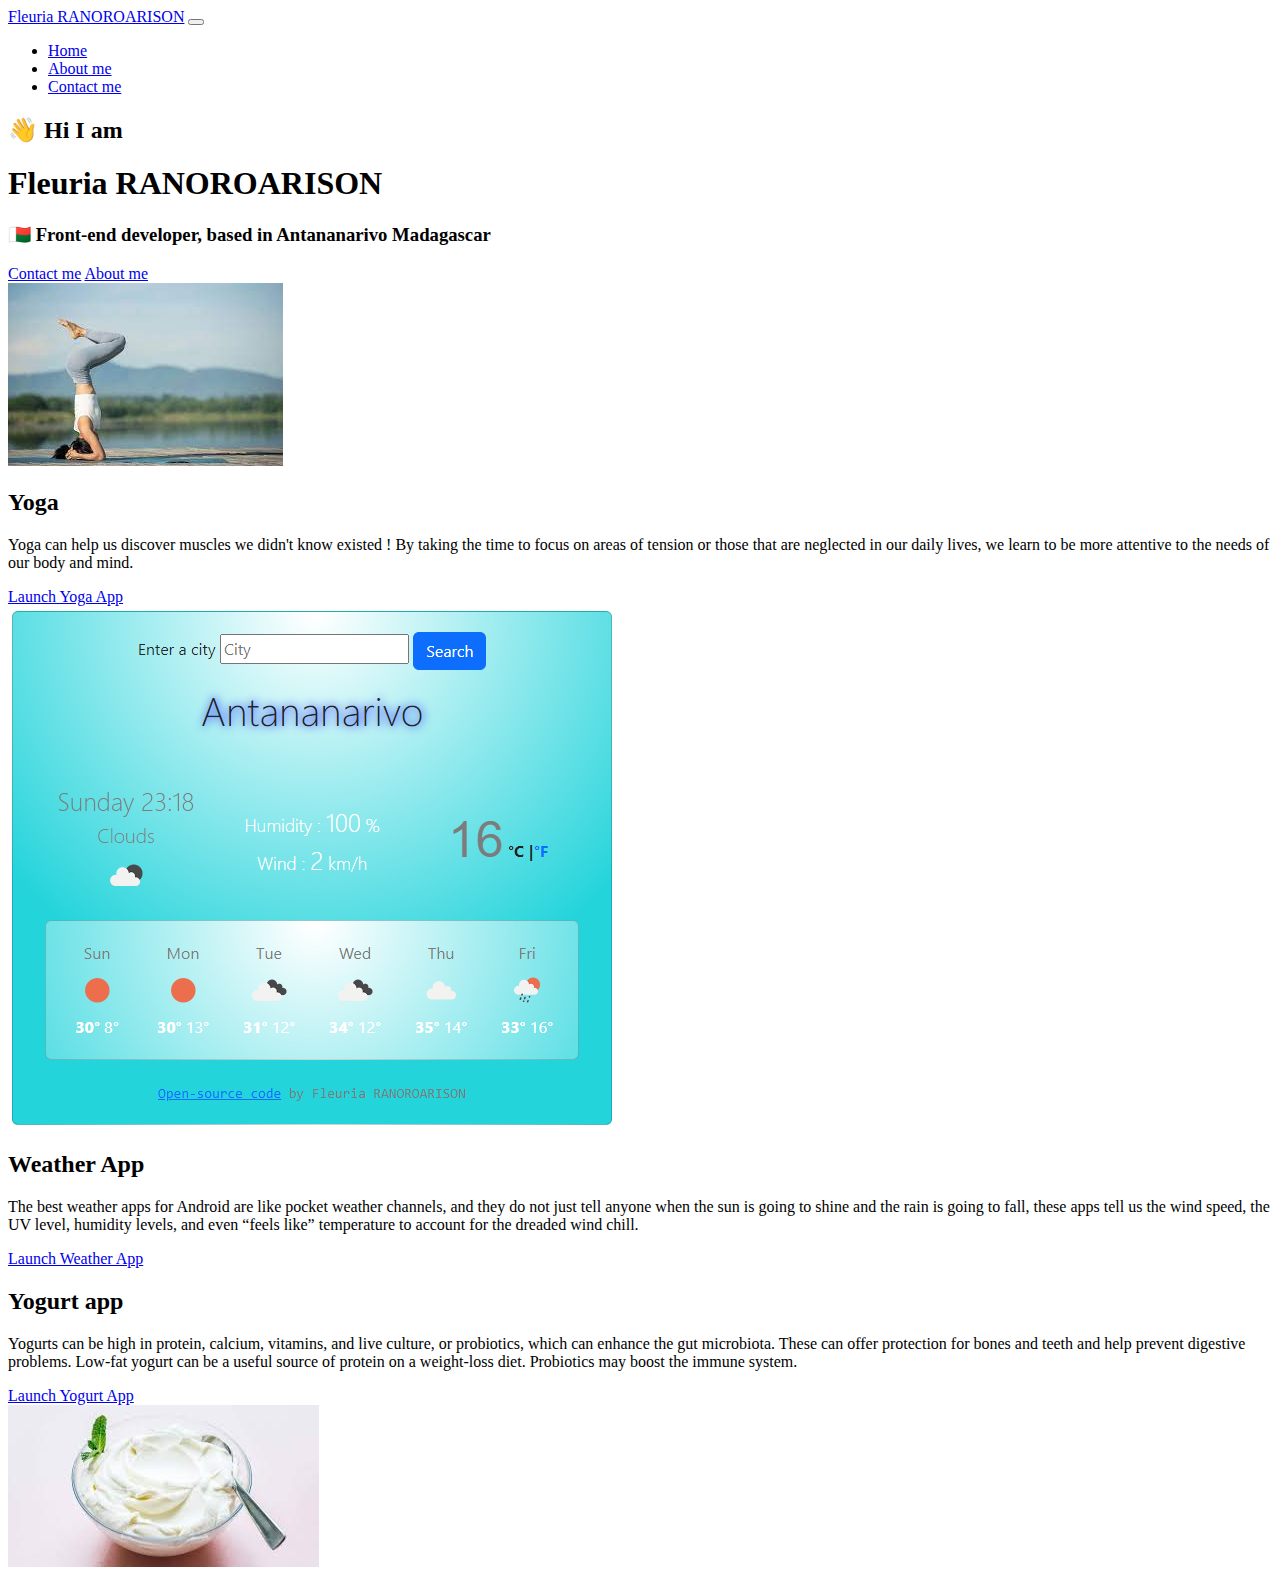
==== index.html @ c71eca7c "Creation project" ====
<!DOCTYPE html>
<html lang="en">
  <head>
    <title>Fleuria RANOROARISON_Front-end developer from Madagascar</title>
    <meta name="description" content="Welcome to Fleuria RANOROARISON's website and discover some of her projects" />
    <meta charset="UTF-8" />
    <meta http-equiv="X-UA-Compatible" content="IE=edge" />
    <meta name="viewport" content="width=device-width, initial-scale=1.0" />
        <link
      href="https://cdn.jsdelivr.net/npm/bootstrap@5.3.2/dist/css/bootstrap.min.css"
      rel="stylesheet"
      integrity="sha384-T3c6CoIi6uLrA9TneNEoa7RxnatzjcDSCmG1MXxSR1GAsXEV/Dwwykc2MPK8M2HN"
      crossorigin="anonymous"
    />
    <link rel="stylesheet" href="style.css" />
  </head>
  <body>
    <nav class="navbar navbar-expand-lg bg-body-tertiary fixed-top">
      <div class="container-fluid">
        <a class="navbar-brand" href="#">Fleuria RANOROARISON</a>
        <button
          class="navbar-toggler"
          type="button"
          data-bs-toggle="collapse"
          data-bs-target="#navbarNav"
          aria-controls="navbarNav"
          aria-expanded="false"
          aria-label="Toggle navigation"
        >
          <span class="navbar-toggler-icon"></span>
        </button>
        <div class="collapse navbar-collapse" id="navbarNav">
          <ul class="navbar-nav">
            <li class="nav-item">
              <a class="nav-link active" aria-current="page" href="index.html"
                >Home</a
              >
            </li>
            <li class="nav-item">
              <a class="nav-link" href="about.html">About me</a>
            </li>
            <li class="nav-item">
              <a class="nav-link" href="about.html#contact-me">Contact me</a>
            </li>
          </ul>
        </div>
      </div>
    </nav>
    <h2>👋 Hi I am</h2>
    <h1>Fleuria RANOROARISON</h1>
    <h3>🇲🇬 Front-end developer, based in Antananarivo Madagascar</h3>
    <div class="navigation-links">
      <a href="about.html#contact-me" class="contact-link">Contact me</a>
      <a href="about.html" class="about-link">About me</a>
    </div>

    <div class="container">
      <div class="row">
        <div class="col-md-6">
          <img src="images/yoga.jpg" class="img-fluid rounded" />
        </div>
        <div class="col-md-6">
          <h2 class="mb-3">Yoga</h2>
          <p>
            Yoga can help us discover muscles we didn't know existed ! By taking
            the time to focus on areas of tension or those that are neglected in
            our daily lives, we learn to be more attentive to the needs of our
            body and mind.
          </p>
          <div class="mt-0 navigation-links">
            <a href="index.html" class="yoga-link">Launch Yoga App</a>
          </div>
        </div>
      </div>
      <div class="row mt-5">
        <div class="col-md-6">
          <img src="images/weather.png" class="img-fluid rounded" />
        </div>
        <div class="col-md-6">
          <h2 class="mb-3">Weather App</h2>
          <p>
            The best weather apps for Android are like pocket weather channels,
            and they do not just tell anyone when the sun is going to shine and
            the rain is going to fall, these apps tell us the wind speed, the UV
            level, humidity levels, and even “feels like” temperature to account
            for the dreaded wind chill.
          </p>
          <div class="mt-0 navigation-links">
            <a href="index.html" class="weather-link">Launch Weather App</a>
          </div>
        </div>
      </div>
      <div class="row mt-5">
        <div class="col-md-6">
          <h2 class="mb-3">Yogurt app</h2>
          <p>
            Yogurts can be high in protein, calcium, vitamins, and live culture,
            or probiotics, which can enhance the gut microbiota. These can offer
            protection for bones and teeth and help prevent digestive problems.
            Low-fat yogurt can be a useful source of protein on a weight-loss
            diet. Probiotics may boost the immune system.
          </p>
          <div class="mt-0 navigation-links">
            <a href="index.html" class="yogurt-link">Launch Yogurt App</a>
          </div>
        </div>
        <div class="col-md-6">
          <img src="images/yogurt.jpg" class="img-fluid rounded" />
        </div>
      </div>
    </div>
    <script
      src="https://cdn.jsdelivr.net/npm/bootstrap@5.3.2/dist/js/bootstrap.bundle.min.js"
      integrity="sha384-C6RzsynM9kWDrMNeT87bh95OGNyZPhcTNXj1NW7RuBCsyN/o0jlpcV8Qyq46cDfL"
      crossorigin="anonymous"
    ></script>
  </body>
</html>
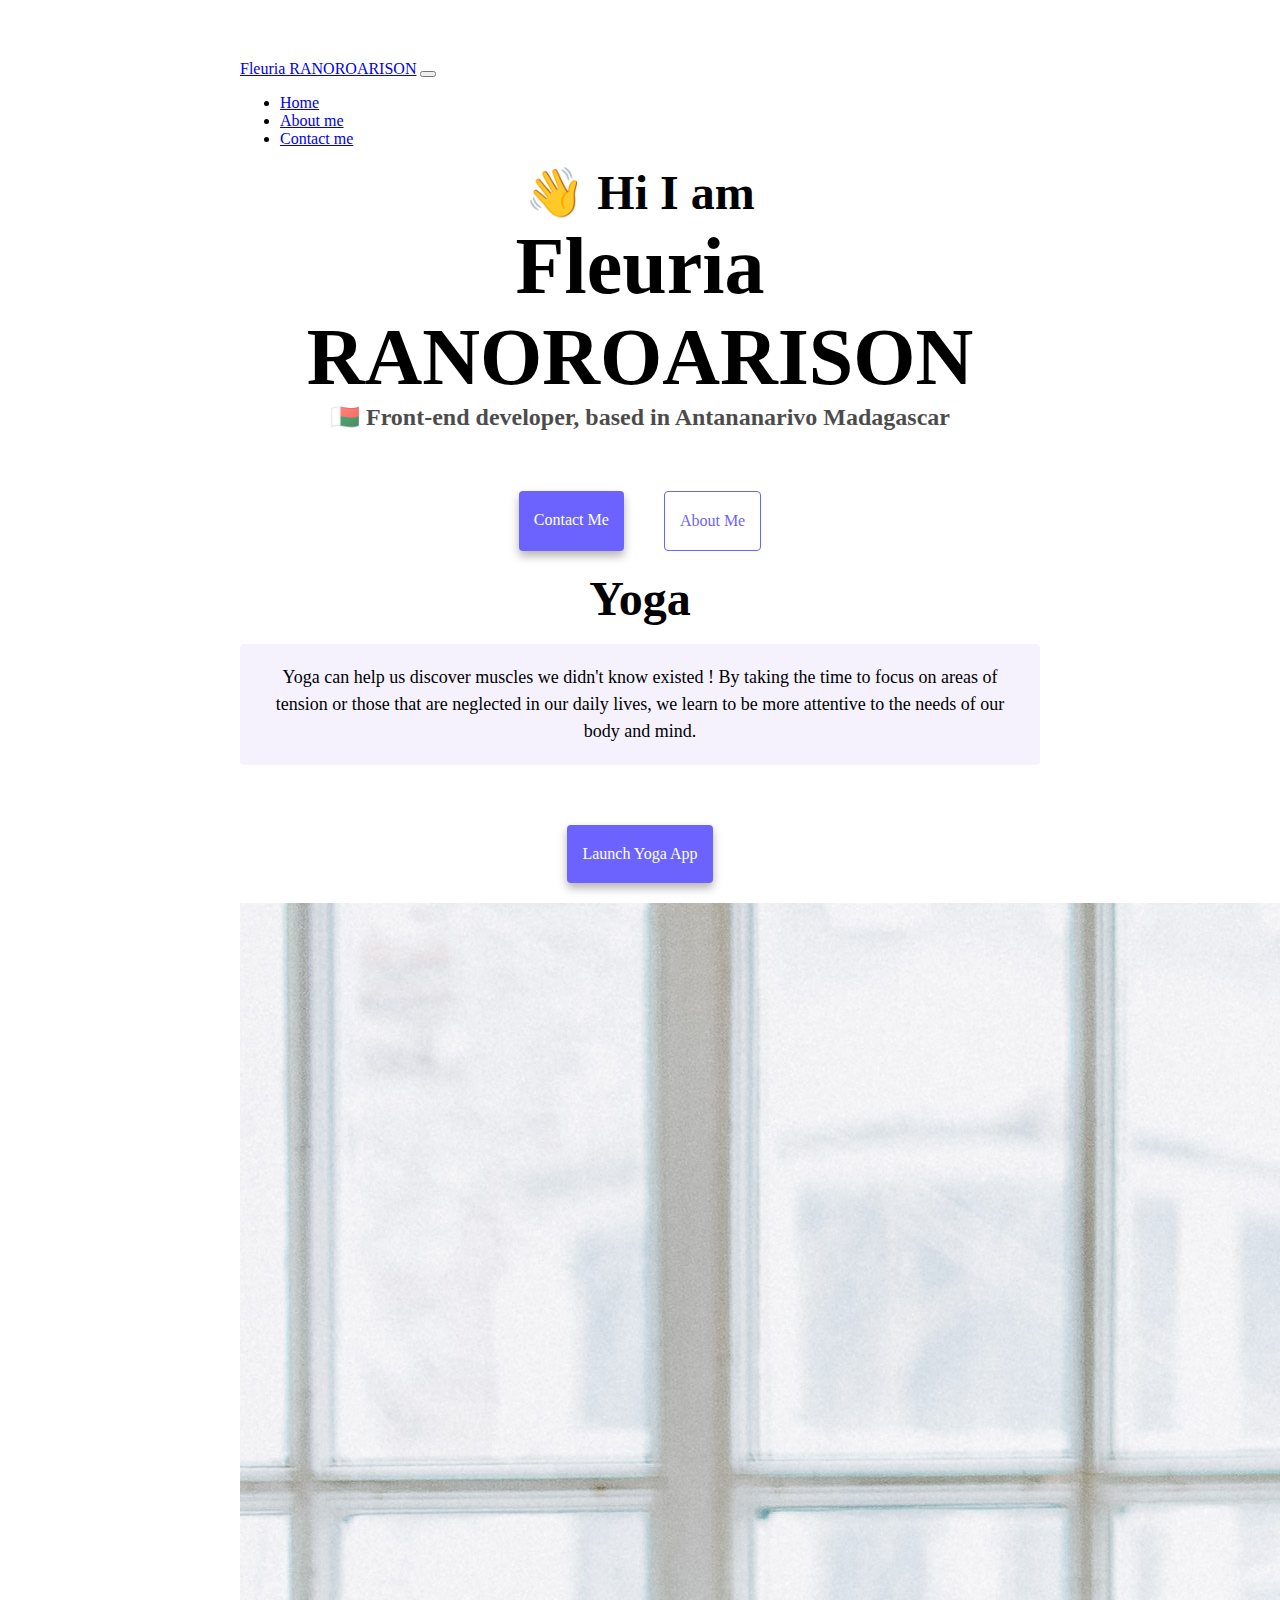
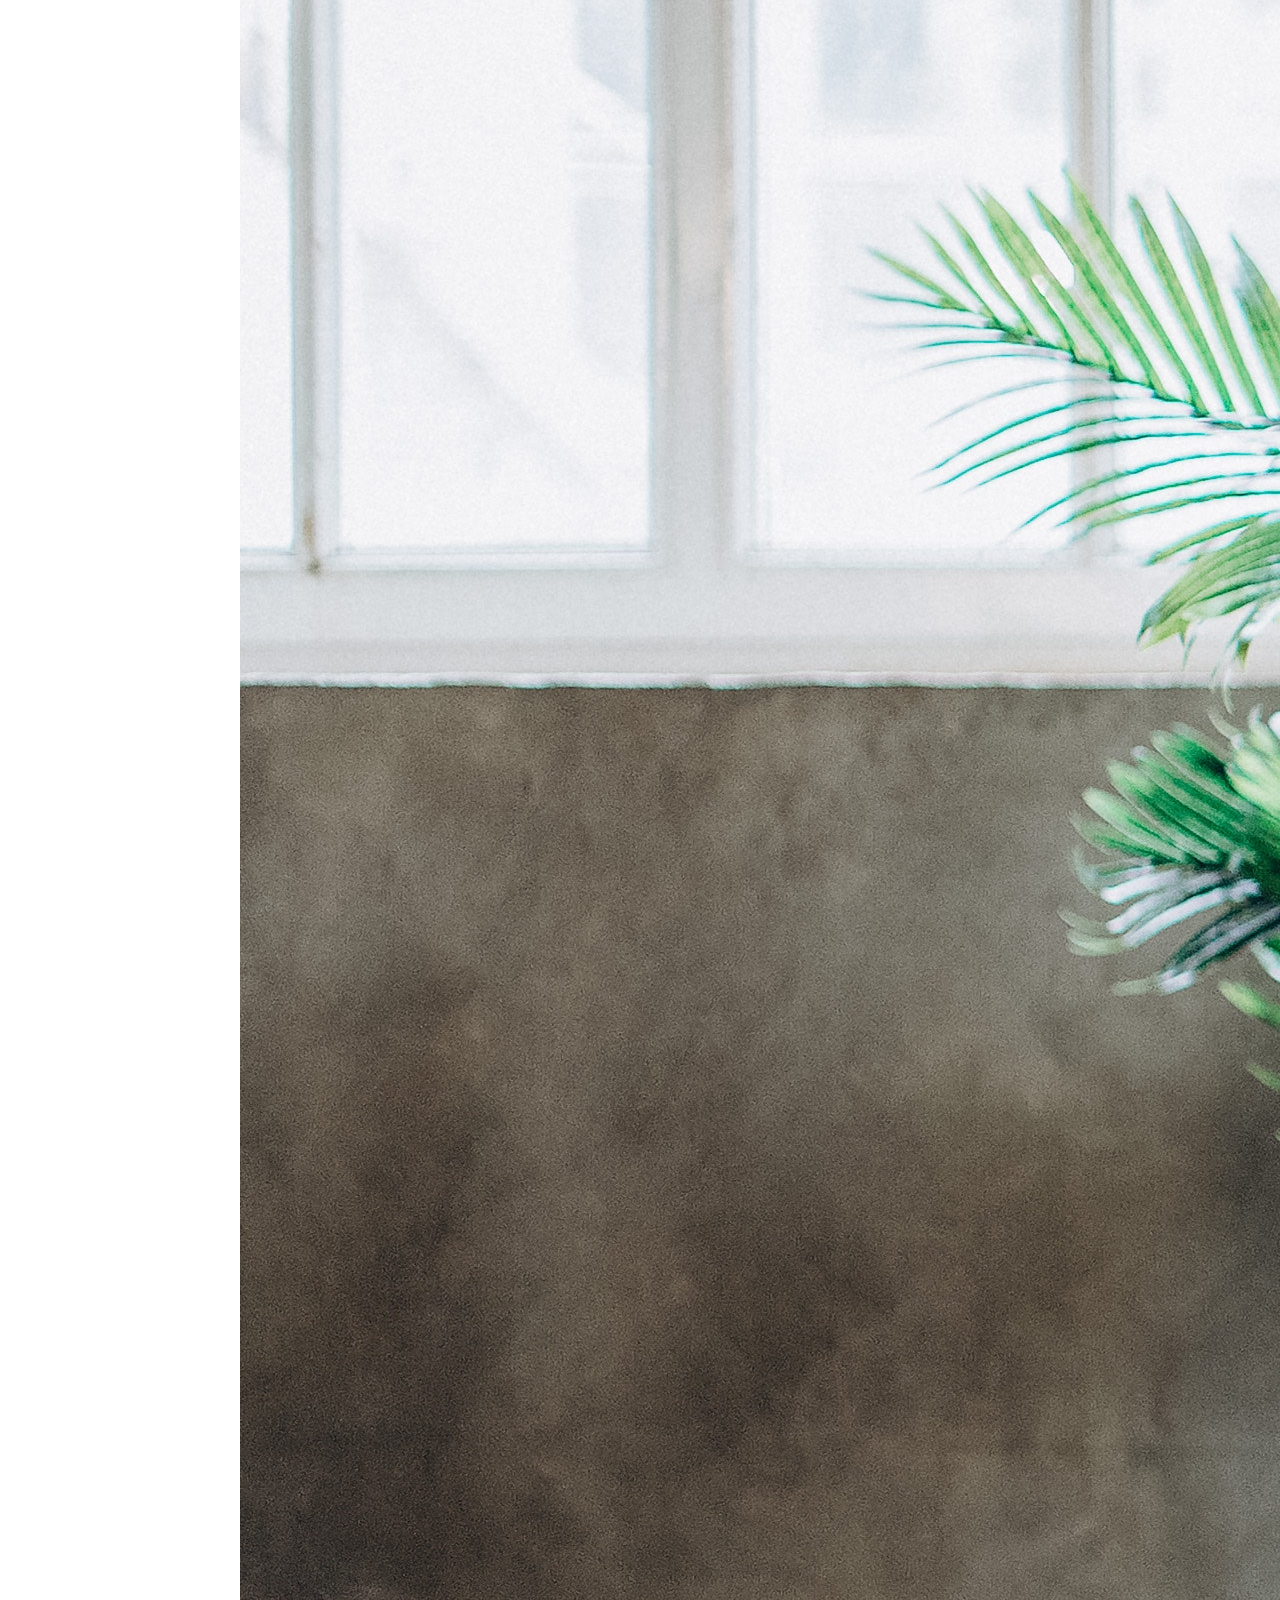
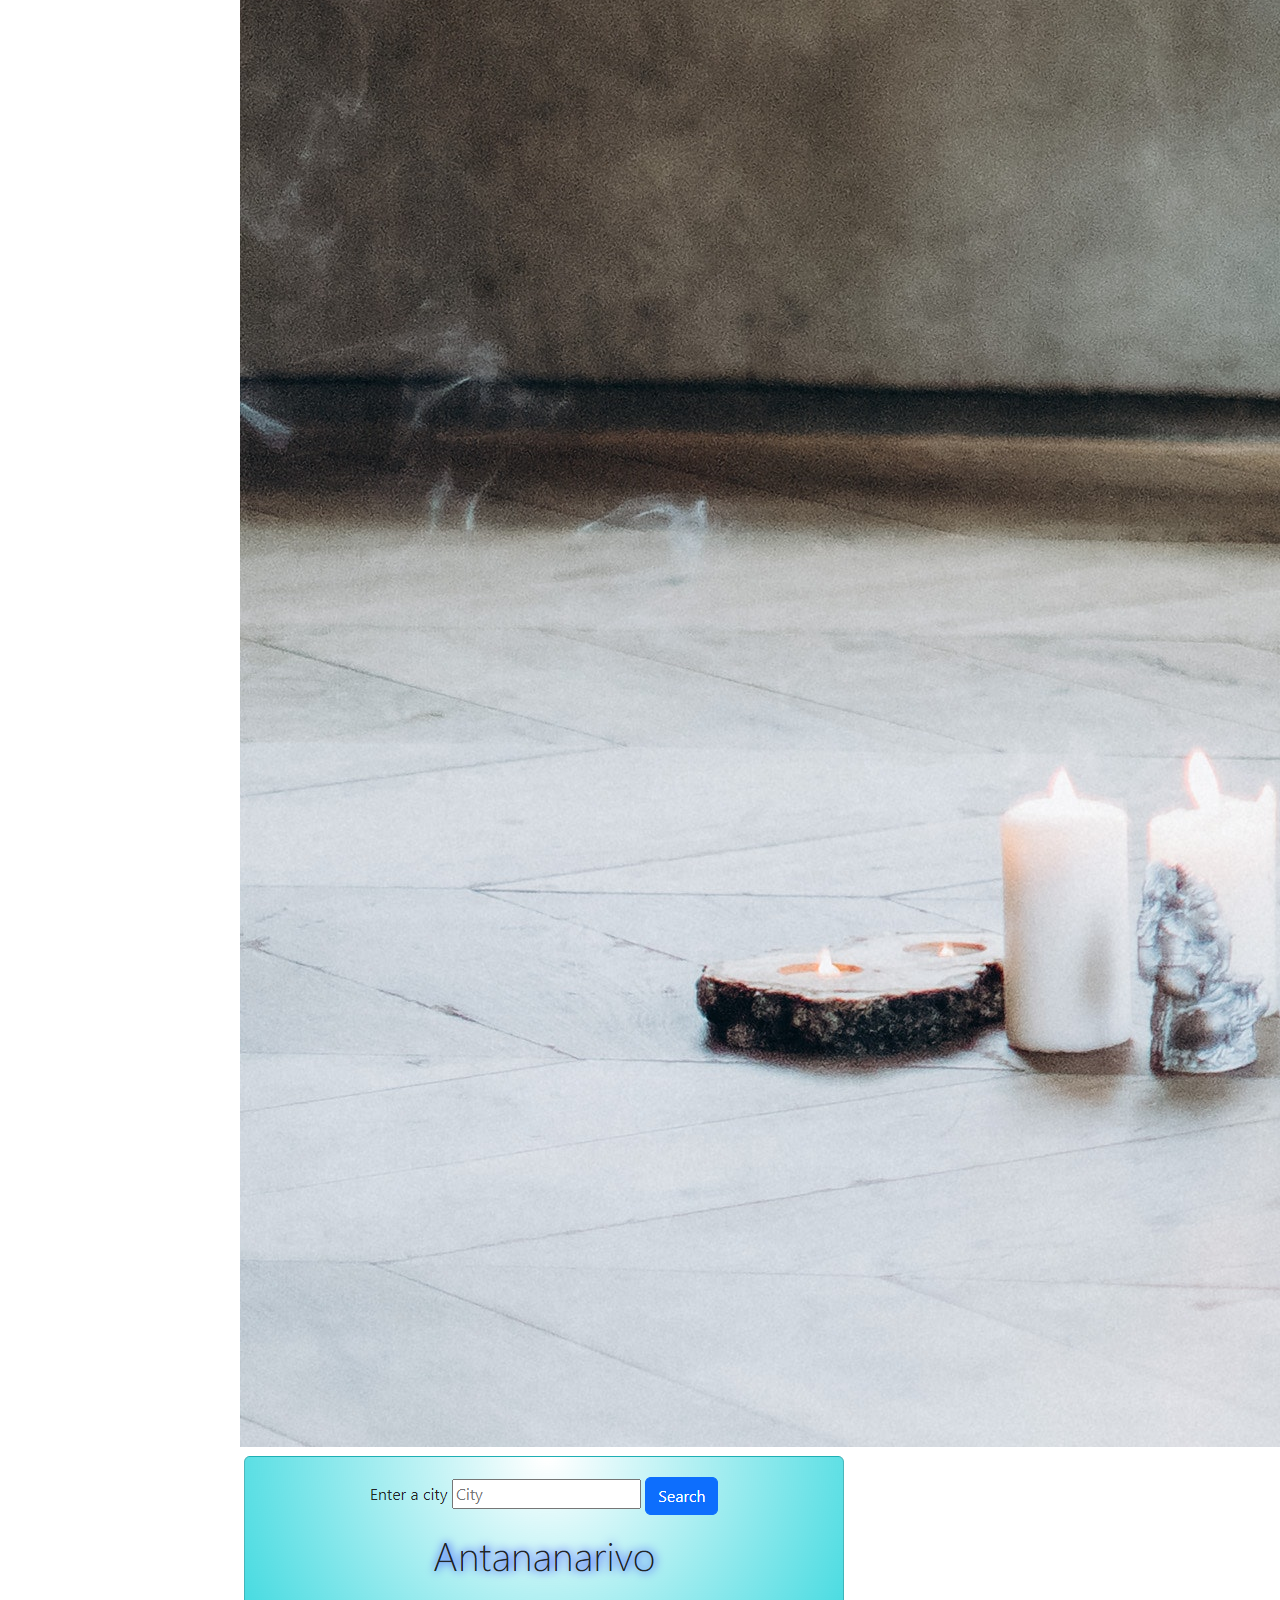
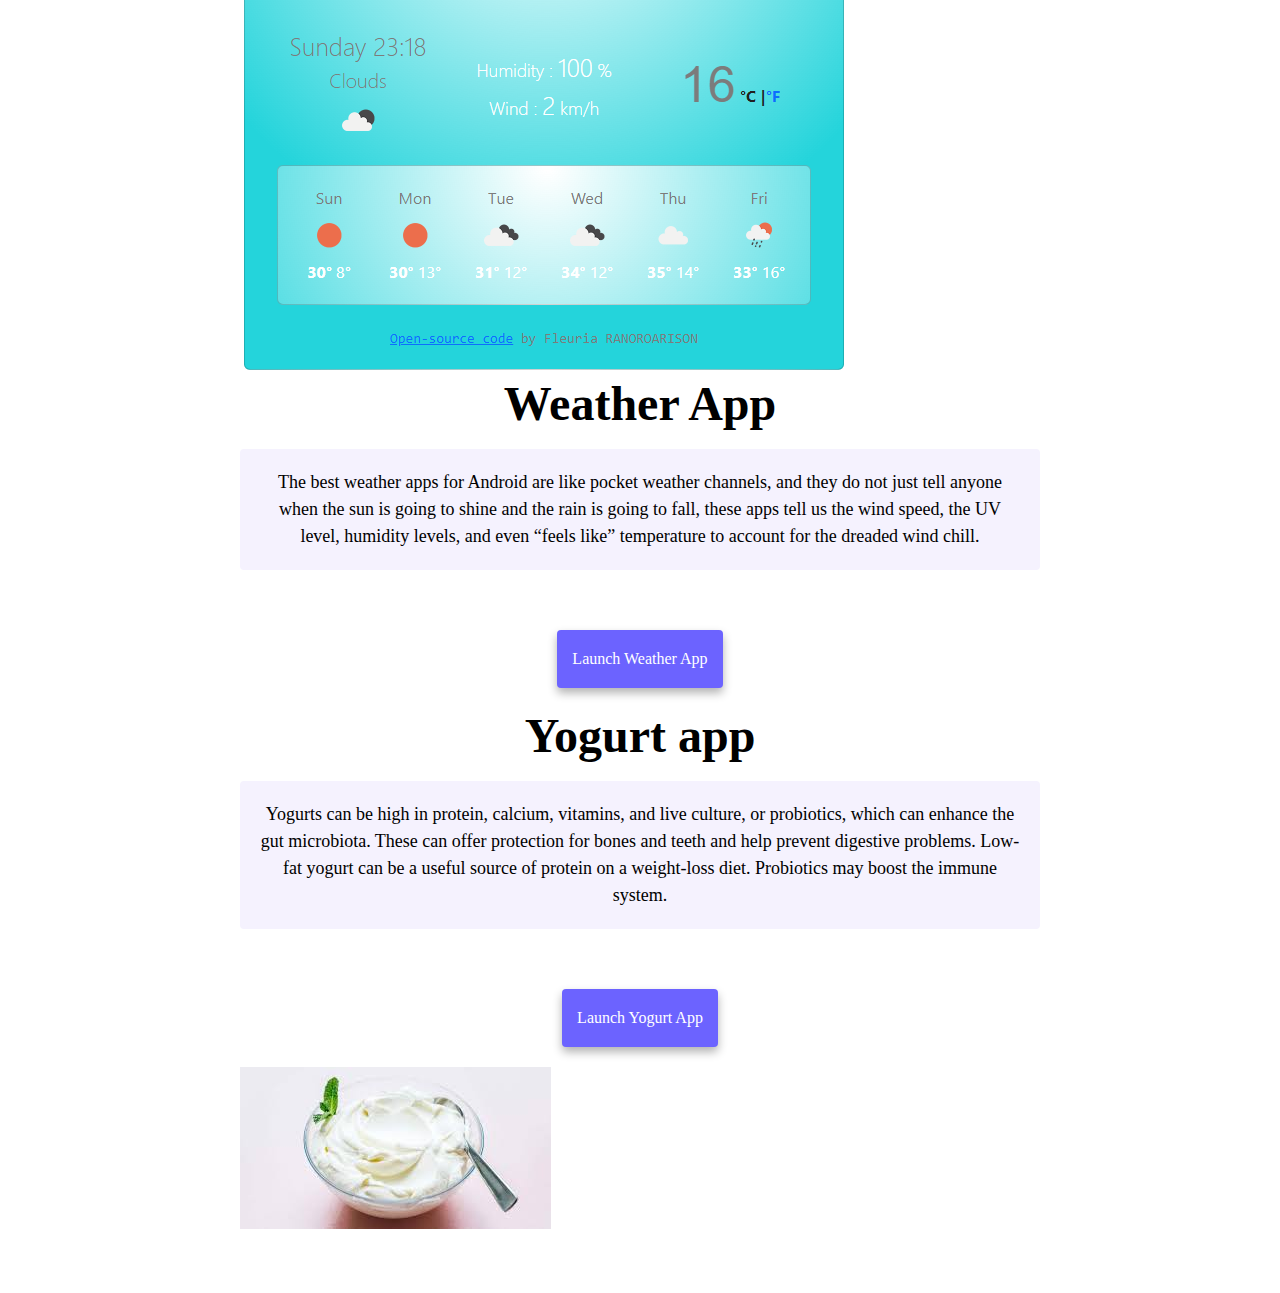
==== commit 684b5b85: "Added SEO" ====
--- a/index.html
+++ b/index.html
@@ -12,7 +12,7 @@
       integrity="sha384-T3c6CoIi6uLrA9TneNEoa7RxnatzjcDSCmG1MXxSR1GAsXEV/Dwwykc2MPK8M2HN"
       crossorigin="anonymous"
     />
-    <link rel="stylesheet" href="style.css" />
+    <link rel="stylesheet" href="css/styles.css" />
   </head>
   <body>
     <nav class="navbar navbar-expand-lg bg-body-tertiary fixed-top">
@@ -32,15 +32,15 @@
         <div class="collapse navbar-collapse" id="navbarNav">
           <ul class="navbar-nav">
             <li class="nav-item">
-              <a class="nav-link active" aria-current="page" href="index.html"
+              <a class="nav-link active" aria-current="page" href="index.html" title="Homepage"
                 >Home</a
               >
             </li>
             <li class="nav-item">
-              <a class="nav-link" href="about.html">About me</a>
+              <a class="nav-link" href="about.html" title="About Fleuria RANOROARISON">About me</a>
             </li>
             <li class="nav-item">
-              <a class="nav-link" href="about.html#contact-me">Contact me</a>
+              <a class="nav-link" href="about.html#contact-me" title="Contact">Contact me</a>
             </li>
           </ul>
         </div>
@@ -50,15 +50,12 @@
     <h1>Fleuria RANOROARISON</h1>
     <h3>🇲🇬 Front-end developer, based in Antananarivo Madagascar</h3>
     <div class="navigation-links">
-      <a href="about.html#contact-me" class="contact-link">Contact me</a>
-      <a href="about.html" class="about-link">About me</a>
+      <a href="about.html#contact-me" class="contact-link" title="Contact">Contact me</a>
+      <a href="about.html" class="about-link" title="Contact">About me</a>
     </div>
 
     <div class="container">
       <div class="row">
-        <div class="col-md-6">
-          <img src="images/yoga.jpg" class="img-fluid rounded" />
-        </div>
         <div class="col-md-6">
           <h2 class="mb-3">Yoga</h2>
           <p>
@@ -68,13 +65,16 @@
             body and mind.
           </p>
           <div class="mt-0 navigation-links">
-            <a href="index.html" class="yoga-link">Launch Yoga App</a>
+            <a href="index.html" class="yoga-link" title="Launch Yoga App">Launch Yoga App</a>
           </div>
+        </div>
+        <div class="col-md-6">
+          <img src="images/yoga.jpg" class="img-fluid rounded" title="Woman practising yoga"/>
         </div>
       </div>
       <div class="row mt-5">
         <div class="col-md-6">
-          <img src="images/weather.png" class="img-fluid rounded" />
+          <img src="images/weather.png" class="img-fluid rounded" title="Weather App"/>
         </div>
         <div class="col-md-6">
           <h2 class="mb-3">Weather App</h2>
@@ -86,7 +86,7 @@
             for the dreaded wind chill.
           </p>
           <div class="mt-0 navigation-links">
-            <a href="index.html" class="weather-link">Launch Weather App</a>
+            <a href="index.html" class="weather-link" title="Launch Weather App">Launch Weather App</a>
           </div>
         </div>
       </div>
@@ -101,11 +101,11 @@
             diet. Probiotics may boost the immune system.
           </p>
           <div class="mt-0 navigation-links">
-            <a href="index.html" class="yogurt-link">Launch Yogurt App</a>
+            <a href="index.html" class="yogurt-link" title="Launch Yogurt App">Launch Yogurt App</a>
           </div>
         </div>
         <div class="col-md-6">
-          <img src="images/yogurt.jpg" class="img-fluid rounded" />
+          <img src="images/yogurt.jpg" class="img-fluid rounded" title="Greek Yogurt"/>
         </div>
       </div>
     </div>
--- a/css/styles.css
+++ b/css/styles.css
@@ -0,0 +1,106 @@
+:root {
+    --primary-color: #6c63ff;
+    --secondary-color: #f5f2fe;
+    --box-shadow: 0 5px 10px rgba(0, 0, 0, 0.3);
+  }
+  
+  body {
+    margin: 60px auto;
+    max-width: 800px;
+  }
+  
+  h1,
+  h2,
+  h3 {
+    text-align: center;
+    margin: 0;
+  }
+  
+  h1 {
+    font-size: 80px;
+  }
+  
+  h2 {
+    font-size: 48px;
+  }
+  
+  h3 {
+    font-size: 24px;
+    opacity: 0.7;
+  }
+  
+  p {
+    background: var(--secondary-color);
+    padding: 20px;
+    border-radius: 4px;
+    font-size: 18px;
+    line-height: 1.5;
+    text-align: center;
+  }
+  
+  .navigation-links {
+    display: flex;
+    margin-top: 40px;
+    justify-content: center;
+  }
+  
+  .navigation-links a {
+    margin: 20px;
+    border-radius: 4px;
+    padding: 20px 15px;
+    text-decoration: none;
+    text-transform: capitalize;
+  }
+  
+  .contact-link {
+    background: var(--primary-color);
+    box-shadow: var(--box-shadow);
+    color: white;
+  }
+  
+  .about-link {
+    color: var(--primary-color);
+    border: 1px solid var(--primary-color);
+  }
+  
+  .homepage-link {
+    color: var(--primary-color);
+    text-align: center;
+    display: block;
+  }
+  .yoga-link {
+    background: var(--primary-color);
+    box-shadow: var(--box-shadow);
+    color: white;
+  }
+  .weather-link {
+    background: var(--primary-color);
+    box-shadow: var(--box-shadow);
+    color: white;
+  }
+  .yogurt-link {
+    background: var(--primary-color);
+    box-shadow: var(--box-shadow);
+    color: white;
+  }
+  .about-paragraphs {
+    display: flex;
+    margin: 30px 0;
+  }
+  
+  .about-paragraphs p {
+    margin: 10px;
+  }
+  
+  .email-link {
+    display: flex;
+    justify-content: center;
+    color: var(--primary-color);
+    font-size: 28px;
+    text-decoration: none;
+  }
+  
+  .email-link:hover {
+    text-decoration: underline;
+  }
+  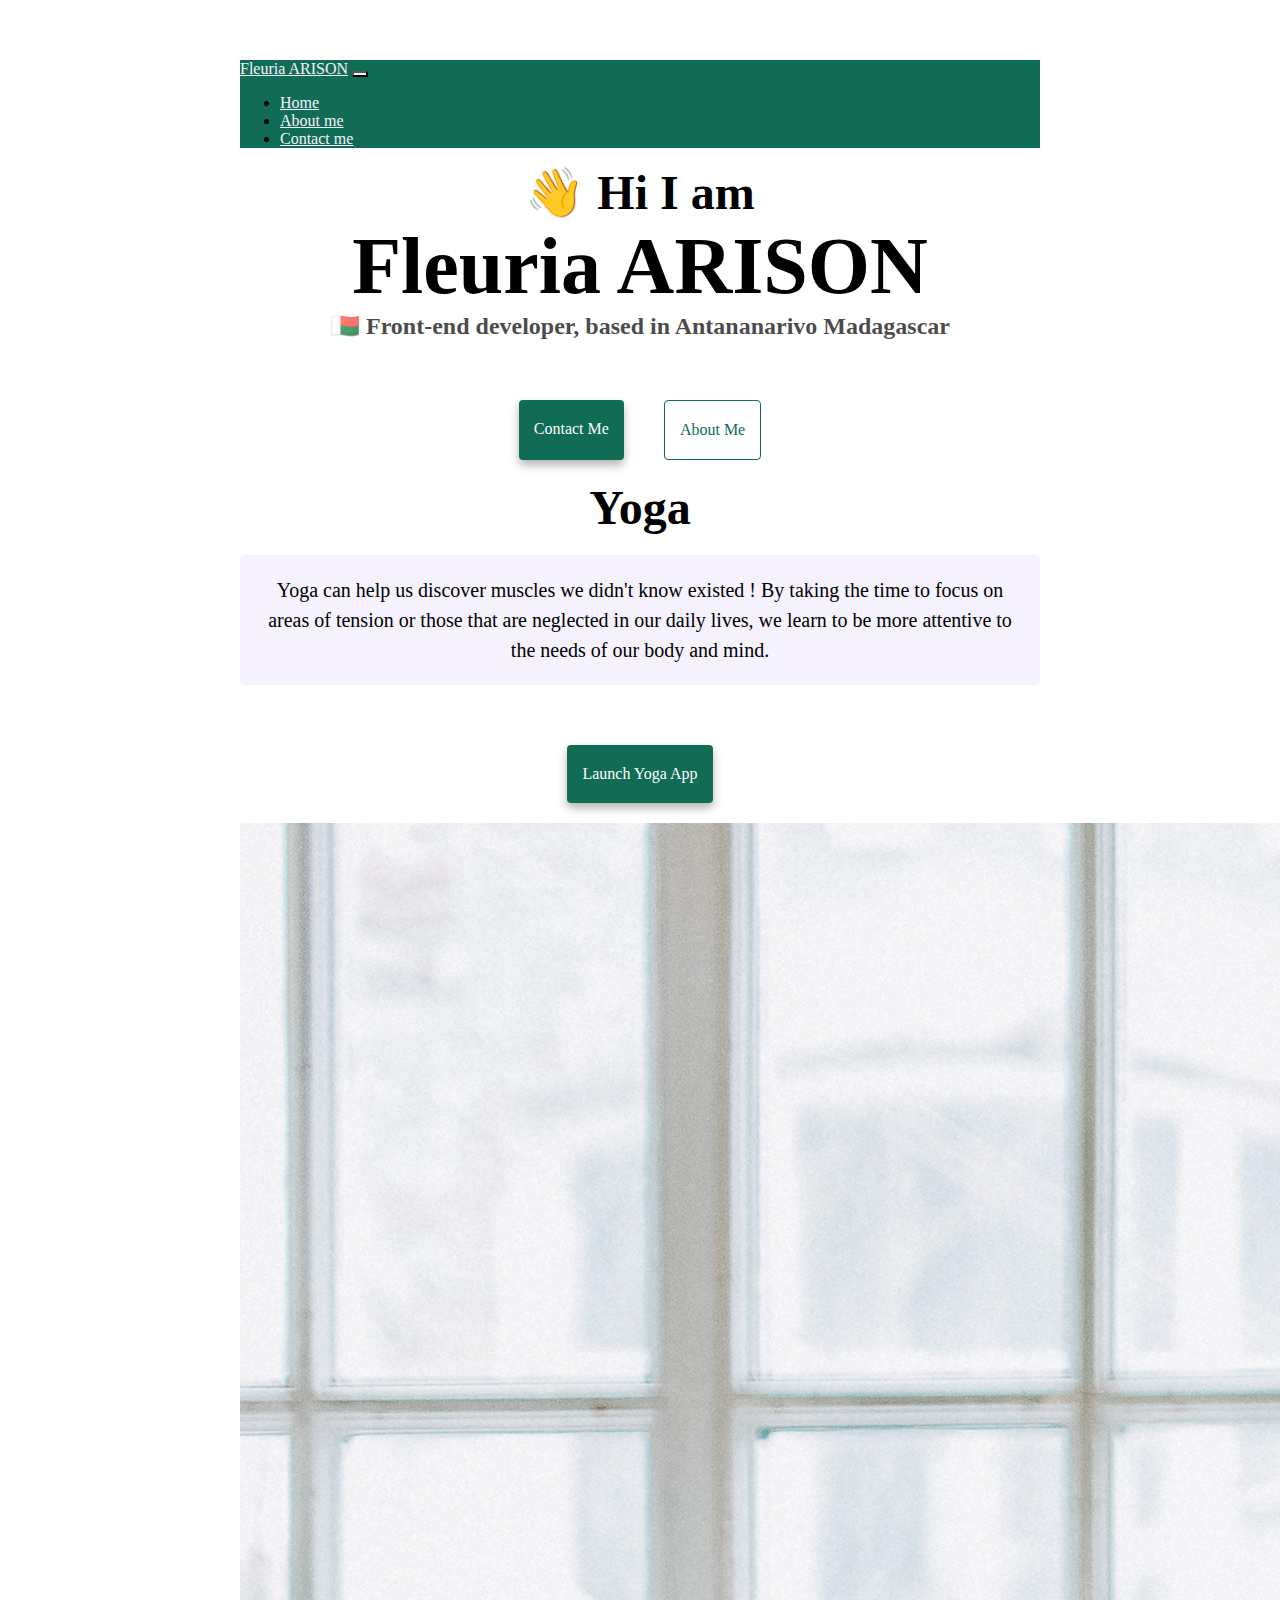
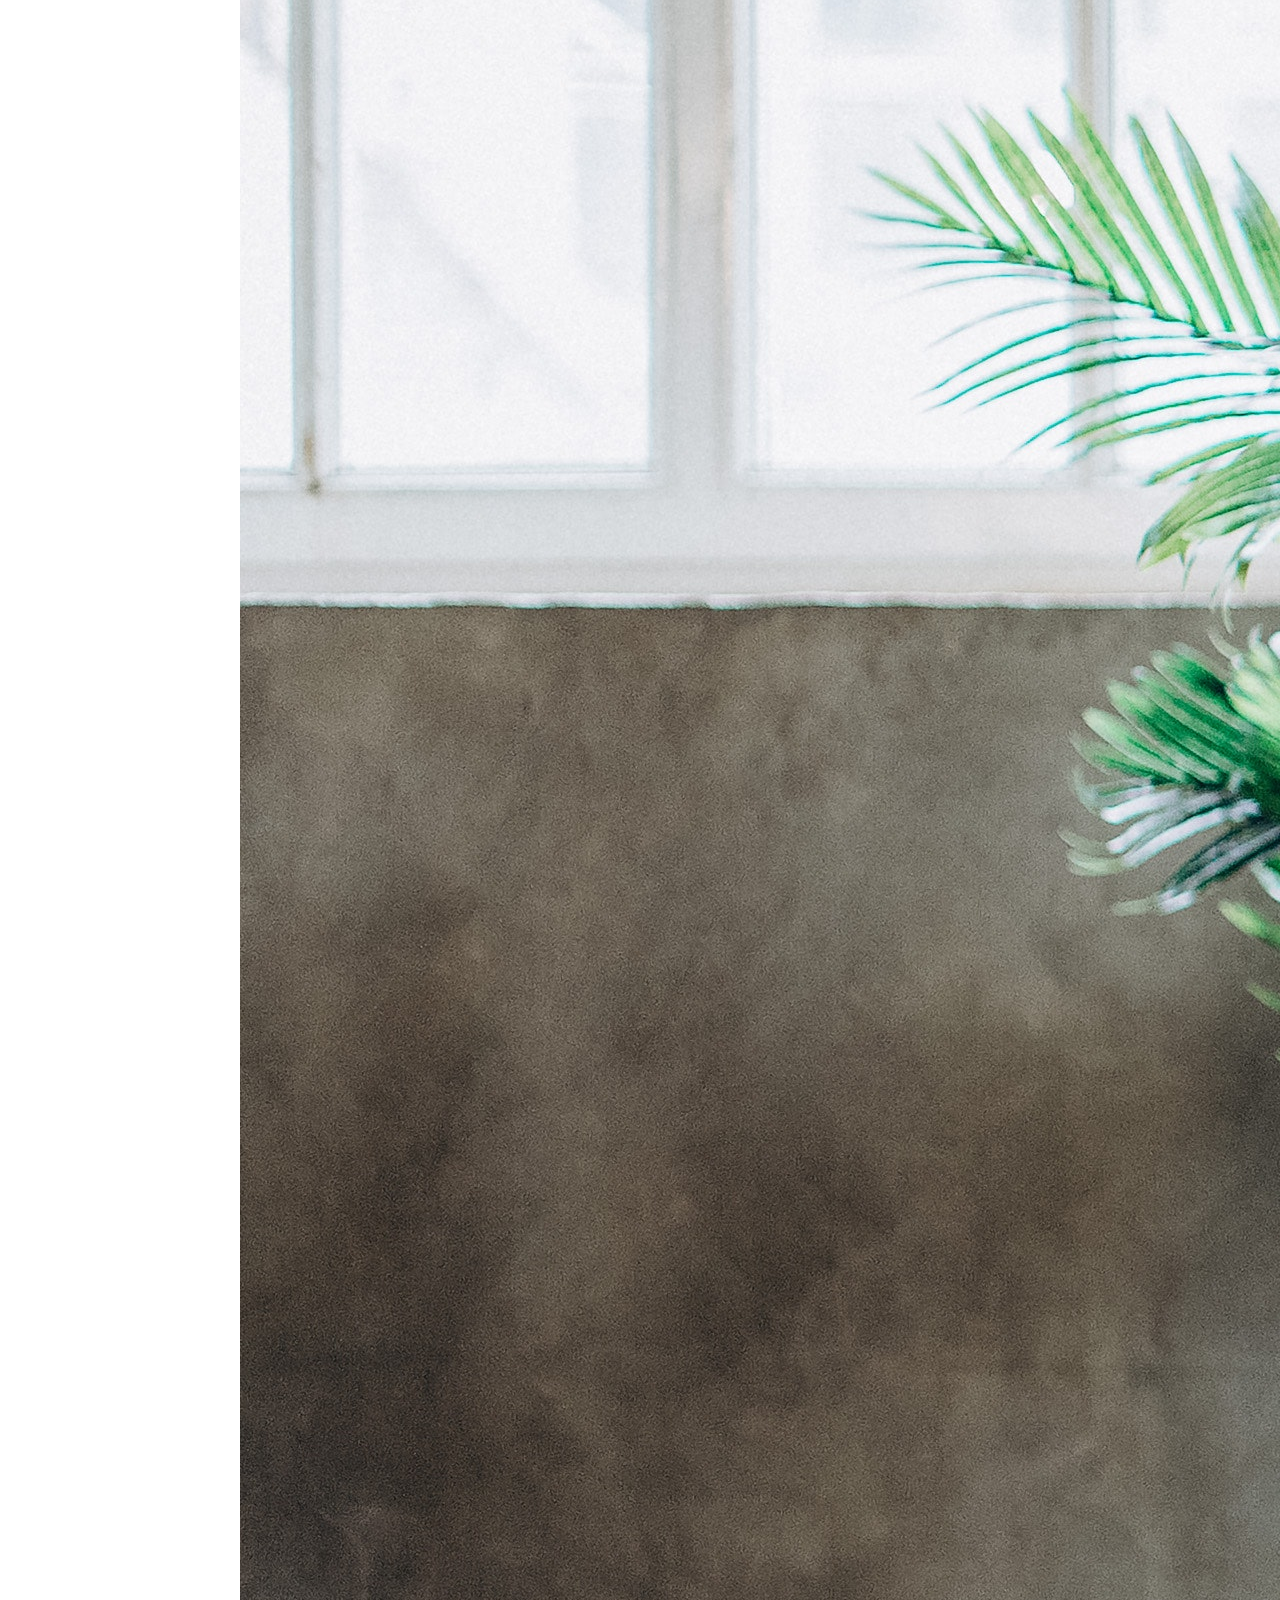
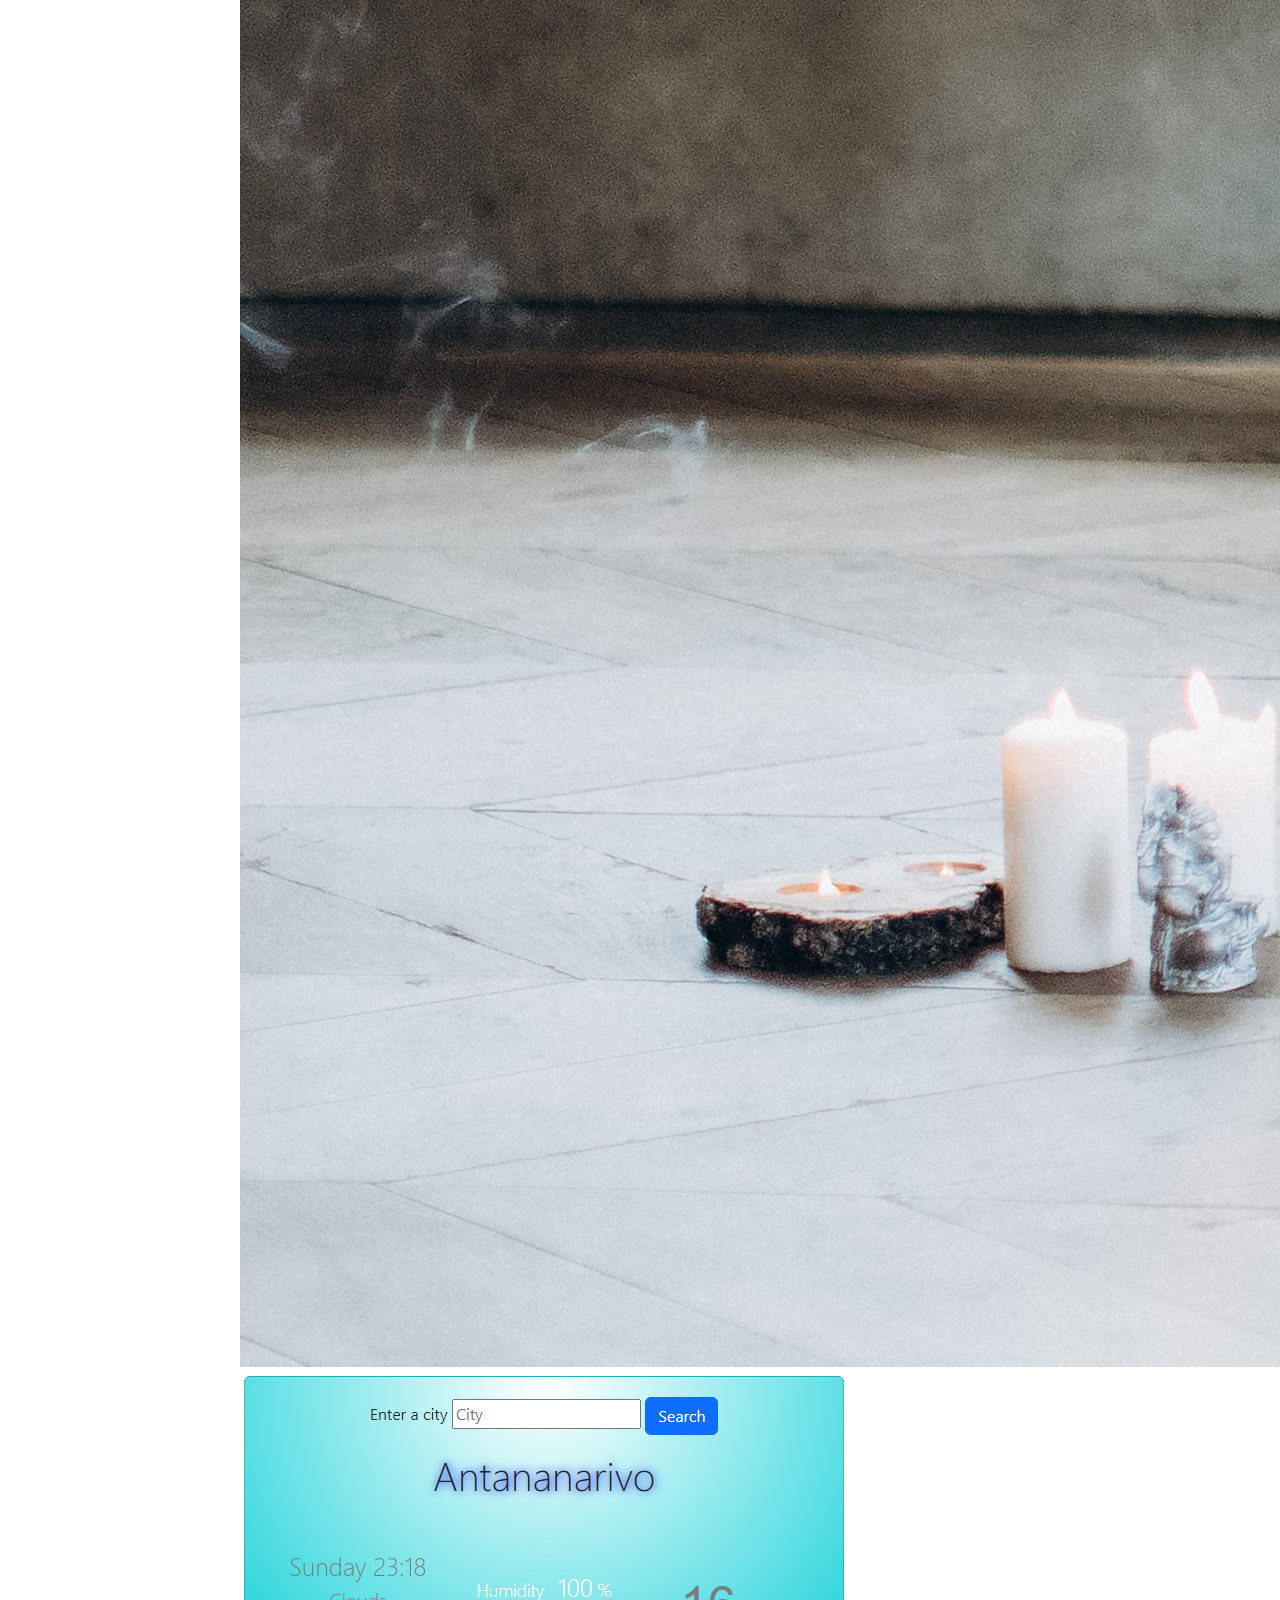
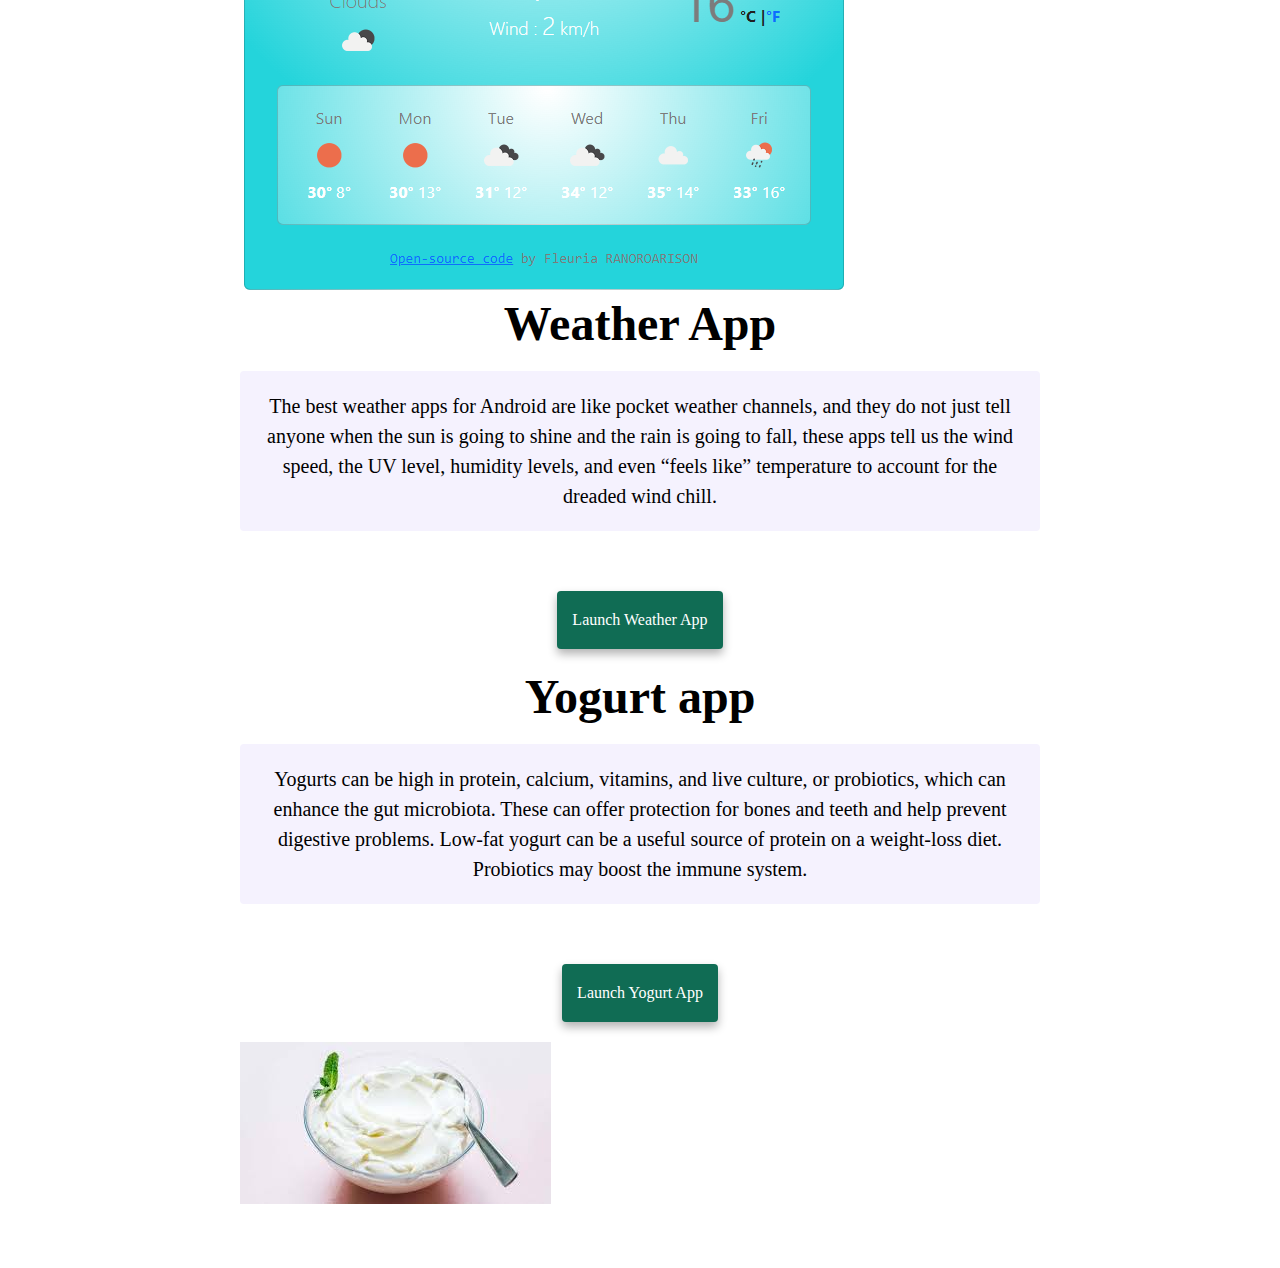
==== commit c932cc44: "Make the site look good on mobile" ====
--- a/index.html
+++ b/index.html
@@ -1,7 +1,7 @@
 <!DOCTYPE html>
 <html lang="en">
   <head>
-    <title>Fleuria RANOROARISON_Front-end developer from Madagascar</title>
+    <title>Fleuria ARISON_Front-end developer from Madagascar</title>
     <meta name="description" content="Welcome to Fleuria RANOROARISON's website and discover some of her projects" />
     <meta charset="UTF-8" />
     <meta http-equiv="X-UA-Compatible" content="IE=edge" />
@@ -17,7 +17,7 @@
   <body>
     <nav class="navbar navbar-expand-lg bg-body-tertiary fixed-top">
       <div class="container-fluid">
-        <a class="navbar-brand" href="#">Fleuria RANOROARISON</a>
+        <a class="navbar-brand" href="#" title="Homepage">Fleuria ARISON</a>
         <button
           class="navbar-toggler"
           type="button"
@@ -26,18 +26,19 @@
           aria-controls="navbarNav"
           aria-expanded="false"
           aria-label="Toggle navigation"
+          title="Menu"
         >
           <span class="navbar-toggler-icon"></span>
         </button>
         <div class="collapse navbar-collapse" id="navbarNav">
           <ul class="navbar-nav">
             <li class="nav-item">
-              <a class="nav-link active" aria-current="page" href="index.html" title="Homepage"
+              <a class="nav-link" aria-current="page" href="index.html" title="Homepage"
                 >Home</a
               >
             </li>
             <li class="nav-item">
-              <a class="nav-link" href="about.html" title="About Fleuria RANOROARISON">About me</a>
+              <a class="nav-link" href="about.html" title="About Fleuria ARISON">About me</a>
             </li>
             <li class="nav-item">
               <a class="nav-link" href="about.html#contact-me" title="Contact">Contact me</a>
@@ -47,11 +48,11 @@
       </div>
     </nav>
     <h2>👋 Hi I am</h2>
-    <h1>Fleuria RANOROARISON</h1>
+    <h1>Fleuria ARISON</h1>
     <h3>🇲🇬 Front-end developer, based in Antananarivo Madagascar</h3>
     <div class="navigation-links">
       <a href="about.html#contact-me" class="contact-link" title="Contact">Contact me</a>
-      <a href="about.html" class="about-link" title="Contact">About me</a>
+      <a href="about.html" class="about-link" title="About Fleuria RANOROARISON">About me</a>
     </div>
 
     <div class="container">
--- a/css/styles.css
+++ b/css/styles.css
@@ -1,5 +1,5 @@
 :root {
-    --primary-color: #6c63ff;
+    --primary-color: #106C54;
     --secondary-color: #f5f2fe;
     --box-shadow: 0 5px 10px rgba(0, 0, 0, 0.3);
   }
@@ -33,7 +33,7 @@
     background: var(--secondary-color);
     padding: 20px;
     border-radius: 4px;
-    font-size: 18px;
+    font-size: 20px;
     line-height: 1.5;
     text-align: center;
   }
@@ -103,4 +103,28 @@
   .email-link:hover {
     text-decoration: underline;
   }
-  +  @media (max-width: 390){
+    h1{
+      text-align: center;
+      font-size: 40px;
+    }
+    h2 {
+      text-align: center;
+      font-size: 32px;
+    }
+    p{
+      text-align: center;
+    }
+  }
+  .container-fluid{
+    background: var(--primary-color);
+  }
+  .navbar-brand{
+    color: var(--secondary-color);
+  }
+  .nav-link{
+    color: var(--secondary-color);
+  }
+  .navbar-toggler{
+    background: var(--secondary-color);
+  }
